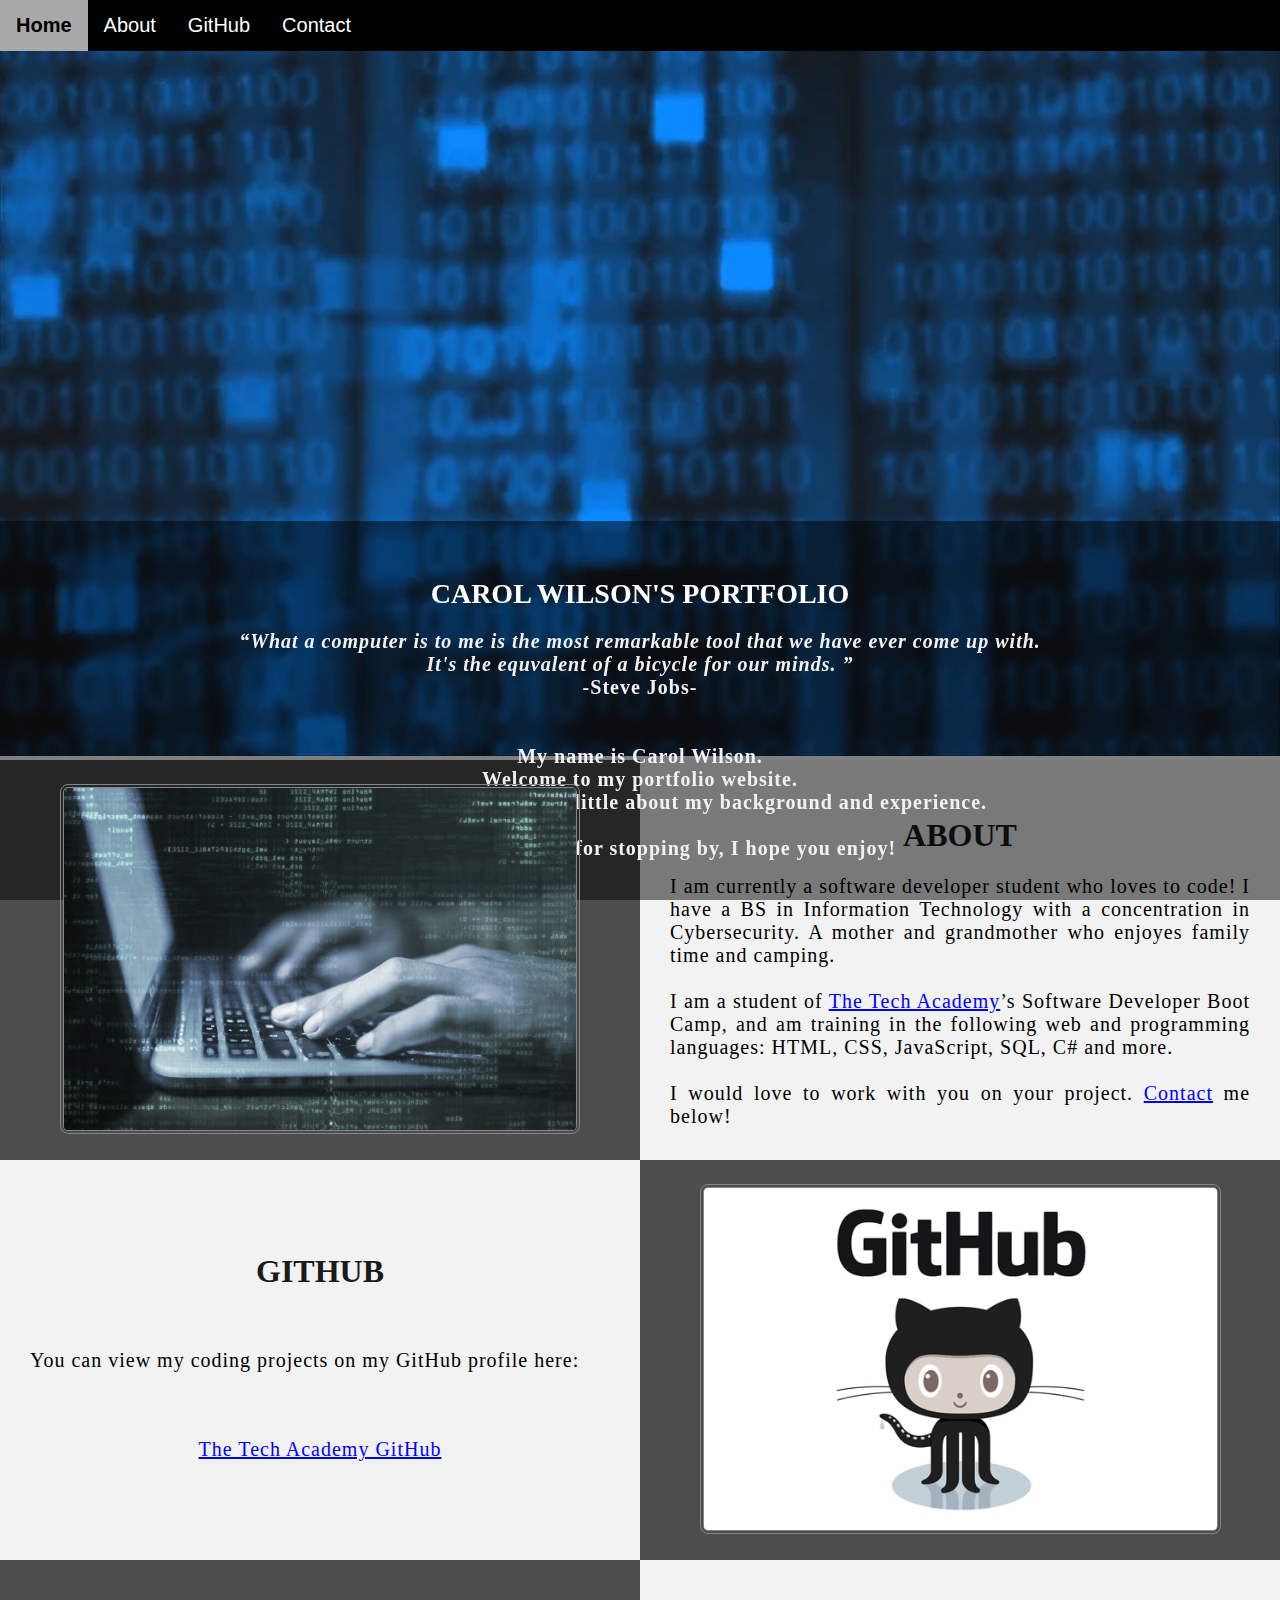
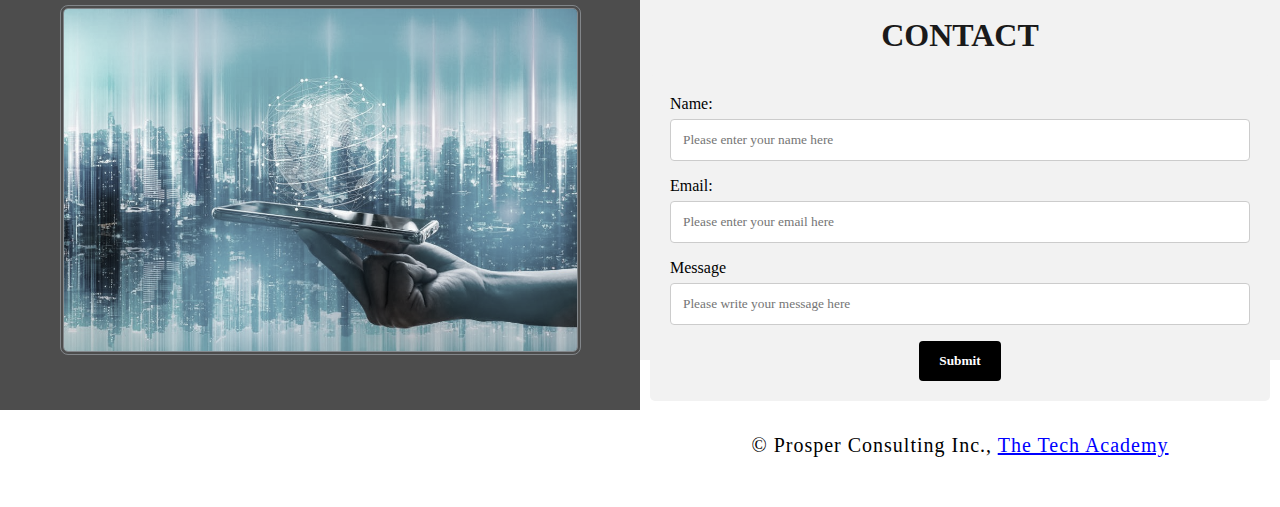
==== index.html @ 25f24794 "Okay" ====
<!DOCTYPE html>
<html>
<!-- Head -->
<head>
<meta charset="UTF-8">
<title>Carol Wilson</title>
<link rel="stylesheet" type="text/css"
href="./css/portfolio.css">
</head>
<!-- Body -->
<body class="Background">
<!-- Navbar -->
<div class="Navbar">
<a class="active" href="#Home">Home</a>
<a href="#About">About</a>
<a href="#GitHub">GitHub</a>
<a href="#Contact">Contact</a>
</div>
<!-- Home -->
<br> <!-- Breaks inserted to add space between navbar
and first heading -->
<br>
<!-- Video -->
<div id="Home">
<video autoplay muted loop id="Typing_video"> <!--
Makes the video play automatically, on a loop and with no sound -->
<source src="./video/blue_binary.mp4" 
type="video/mp4">
Your browser does not support HTML5 video. <!-
- Display message if video fails to run -->
</video>
</div>
<!-- Video text -->
<div class="Video_Text">
<h1 style="color:white;">Carol Wilson's Portfolio</h1>
<p>
<strong>
<center>
<q>What a computer is to me is
    the most remarkable tool
    that we have ever come up with. 
<br>It's the equvalent of a 
    bicycle for our minds.  
</q>
<br>-Steve
Jobs-<br>
<br><br>
My name is Carol Wilson.<br>
Welcome to my portfolio website.<br> On this page, I will tell you a little about my
background and experience.<br>
<br>Thank you so much for 
stopping by, I hope you enjoy!
</center>
</strong>
</p>
</div>
<!-- About section -->
<div class="Row" id="About">
<div class="Column_2"> <!-- Left column -->
<img src="./img/thumbnail_9.jpg"
alt="Laptop">
</div>

<div class="Column_1"> <!-- Right column -->
<h1>About</h2>
<p>I am currently a software developer student who loves
to code! I have a BS in Information Technology with a 
concentration in Cybersecurity.  A mother and grandmother who enjoyes 
family time and camping.<br><br>I am a student of <a
href="https://www.learncodinganywhere.com" target="_blank">The Tech
Academy</a>’s Software Developer Boot Camp, and am training
in the following web and programming languages: HTML, CSS,
JavaScript, SQL, C# and more. <br><br>I 
would love to work with you on your project. <a
href="#Contact">Contact</a> me below!</p>
</div>
</div>
<!-- GitHub section -->
<div class="Row" id="GitHub">
<div class="Column_1"> <!-- Left column -->
<br><br><h1>GitHub</h1><br>
<p>You can view my coding projects on
my GitHub profile here:<br><br><br>
<center><a
href="https://github.com/clwilson625" target="_blank">The Tech
Academy GitHub</a></center></p>
</div>
<div class="Column_2"> <!-- Right column -->
<a href="https://github.com/the-tech-academy"
target="_blank"><img src="img/github-logo.jpg" alt="GitHub">
</a>
</div>
</div>
<!-- Contact section -->
<div class="Row" id="Contact">
<div class="Column_3"> <!-- Contact image, left column
-->
<img src="img/thumbnail_11.jpg"
alt="Contact_Image">
</div>
<div class="Column_1"> <!-- Contact form, right
"column" -->
<h1>Contact</h2>
<form action="" method="get">
    <label>Name:</label>
    <input type="text"
    placeholder="Please enter your name here"> 
    <label>Email:</label>
    <input type="text"
    id="Email" name="Email" 
    placeholder="Please enter your email here">
    <label>Message</label>
    <input type="text"
    id="Message" name="Message"
    placeholder="Please write your message here">
    <input type="submit" value="Submit">
</form>    <!--
This specifies where to send the form data and how; it is left blank -
->
<label>Name:</label>
<input type="text"
placeholder="Please enter your name here">
<label>Email:</label>
<input type="text"
id="Email" name="Email" placeholder="Please enter your email here">
<label>Message:</label>
<input type="text"
id="Message" name="Message" placeholder="Please write your message
here">
<input type="submit"
value="Submit">
</form>
</div>
</div>
<!-- Footer section -->
<footer>
<p>
<center>&copy Prosper Consulting Inc., <a
href="https://learncodinganywhere.com/">The Tech Academy</a></center>
<br>
</p>
</footer>
</body>
</html>
---- css/portfolio.css ----
/* Body */
body {
	margin: 0%; /* This ensures our site displays all the way to the edge of the browser screen */
}


/* Navbar */
.Navbar {
	overflow: hidden; /* This ensures that any content that overflows beyond the boundary of our nav bar is not displayed */
	background-color: black; /* This colors the navbar black */
	position: fixed; /* This keeps the navbar at the top of the screen as we scroll */
	top: 0; /* This ensures no space is displayed above the navbar */
	width: 100%; /* This makes the navbar span the entire width of the page */
	z-index: 1; /*This ensures other elements don't display over the navbar */
}

/* Navbar text */
.Navbar a {
	float: left; /* This specifies that the text floats on the left on the navbar */
	display: block; /* This ensures that other text will be displayed on the same line or row, instead of a new line */
	color: white; /* This is the font color for text on our navbar */
	padding: 14px 16px; /* This adds padding around our text */
	text-decoration: none; /* This gets rid of the underlines under the text on our navbar */
	font-family: Avant Garde, Helvetica; /* This specifies the font family for text on our navbar */
	font-size: 20px; /* This specifies the font size for text on our navbar */
	text-align: center; /* This centers the text within its container */
}

/* Navbar hover effect */
.Navbar a:hover {
	background-color: #F4F4F4; /*  This defines the background color that will display when you hover over the text on the navbar */
	color: black; /* This defines the font color that will display when you hover over the text on the navbar */
	font-weight: bold; /* This makes the text on the navbar bold when hovered over */
}

/* Navbar home button */
.Navbar a.active { /* The active selector styles a link */
  background-color: darkgray;  /* This specifies the background color behind the Home button on the navbar */ 
}

/* Video */
#Typing_Video {
	position: fixed; /* This fixes our video to the page  */
	right: 0; /* This ensures no space between the edge of the video and the edge of the page */
	bottom: 0; /* This ensures no space between the edge of the video and the edge of the page */
    min-width: 100%; /* This ensures the video is displayed across the full width of the page */
    z-index: -1;
}

/* Text over the video */ 
.Video_Text { 
	background: rgba(0, 0, 0, 0.5); /* This provides a semi-transparent background for the text to sit over */
    color: white; 
    text-align: center;
    width: 100%;
	padding: 20px; /* This adds padding around the text so that the background goes slightly beyond the text */
    margin-top: 23%;
    
    box-sizing: border-box;
    font-family: Arial, Helvetica, sans-serif;
    font-size: 14px;

    position: relative;
    max-width: 100%;
    margin: 0 auto;

    position: absolute;
    bottom: 0;
    background: rgb(0,0,0);
    background: rgba(0,0,0,0.5);
    color: #f1f1f1;
    width: 100%;
    padding: 20px;
}

/* Table - this section covers the styling of the columns and rows within our table */
* { /* The asterisk is a universal selector that applies this effect to all elements on the page */
	box-sizing: border-box; /* This creates a box with a border within which we will place most of our text */
}

.Column_1 {
	float: left;  
	width: 50%; /* This ensures one column takes up half the page width */
	padding: 10px; 
	padding-top: 3%; /* This ensures there is space between the top of the column and our headings */
	height: 400px; /* This sets the height of our column at 400 pixels - if you change the text within the columns, you will need to adjust the column heights accordingly */
	background-color: #f2f2f2; 
}

.Column_2 {
	float: left;
	width: 50%;
	padding: 10px;
	padding-top: 1.9%;
	height: 400px;
	background-color: #4d4d4d;
}

.Column_3 {
	float: left;
	width: 50%;
	padding: 10px;
	padding-top: 3.5%;
	height: 450px;
	background-color: #4d4d4d;
}

.Row:after { /* This inserts something after the content of selected elements */
	content: ""; /* By leaving this blank, we are allowing the footer (covered lower down) to be displayed - removing it makes the footer overwrite a column */
	display: table; /* The display property specifies the type of display behavior; the table value tells the browser to treat the element as a table */
	clear: both; /* This clears any other elements from floating on the left or the right of an element */
}

/* Heading 1 elements */
h1 {
	text-transform: uppercase; /* We are capitalizing our headings */
	font-family: "Raleway"; 
	text-align: center;
	margin-top: 3%; /* We are adding a small margin above the headings */
	color: #1a1a1a;
}

/* Paragraph elements */
p {
	font-family: Perpetua, Rockwell Extra Bold;
	text-align: justify;
	letter-spacing: 1px; /* This expands the text slightly */
	font-size: 20px;
	padding-left: 20px;
	padding-right: 20px;
}

/* Center align elements - this embraces all centered text */
center {
	font-family: Perpetua, Rockwell Extra Bold;
	text-align: center;
	letter-spacing: 1px;
	font-size: 20px;
	padding-left: 20px;
	padding-right: 20px;
}

/* Anchor elements */
a {
	color: blue; /* We are ensuring all links are blue */
}

/* Quotation elements */
q {
	font-style: italic;
	font-weight: bold;
}

/* Image elements */
img {
	filter: grayscale(75%); /* This rids our pictures of 75% of their color */
    border-radius: 8px; /* This causes our images to have slightly rounded edges */
    max-width: 100%; 
    height: 350px; 
	margin-left: auto; /* This in combination with margin-right: auto centers our images */
    margin-right: auto;
    display: block;	/* By specifying block display we can ensure our images are able to be centered */
    border: 4px double #778899;
}

/* Contact form */
input[type=text] { /* This covers the input sections of the contact form */
	width: 100%;
	padding: 12px;
    border: 1px solid #ccc; /* We are setting a solid border and its colors */
    border-radius: 4px; 
    box-sizing: border-box;
    margin-top: 6px;
    margin-bottom: 16px;
    resize: vertical; /* This specifies how an element is resized; vertical allows the user to resize the height of the element */
    font-family: Perpetua, Rockwell Extra Bold; 
}

/* Submit button */
input[type=submit] { /* This covers the submit button for the contact form */
	background-color: black;
	color: white;
	font-weight: bold;
	padding: 12px 20px;
	border: none;
	border-radius: 4px;
	cursor: pointer;
	display: block;
	margin-left: auto;
	margin-right: auto; 
	font-family: Perpetua, Rockwell Extra Bold;
}

/* Hover effect for submit button */
input[type=submit]:hover {
	background-color: white; /* Makes the background turn white when hovered over */
	color: black; /* Makes the font turn black when hovered over */
	font-weight: bold; /* Makes the font bold when hovered over */
	transform: scale(1.5); /* Makes the button increase 1.5 times in size */ 
	transition: transform 1.5s; /* Makes the transform effect last 1.5 seconds from start to finish */
}

/* Form elememt */
form { 
	border-radius: 5px; 
	background-color: #f2f2f2;
	padding: 20px;
	font-family: "Raleway";
}

/* Center align element hover effect */
center:hover {
	transition: transform 2s;
	transform: scale(1.1);
}

/* Paragraph element hover effect */
p:hover {
	color: #00004d;	
    transition: transform 1s;
	transform: scale(1.01);
}

/* Heading 1 element hover effect */
h1:hover {
	color: black;
	font-weight: normal; /* Makes the text no longer bold when hovered over */ 
}

/* Image element hover effects */
img:hover {
	filter: grayscale(5%);  /* Brings back most of the image's color when hovered over */
    transition: transform 1s;
	transform: scale(1.1);
}

/* Footer element */
footer {
	padding: 2%;
    background-color:white;
}
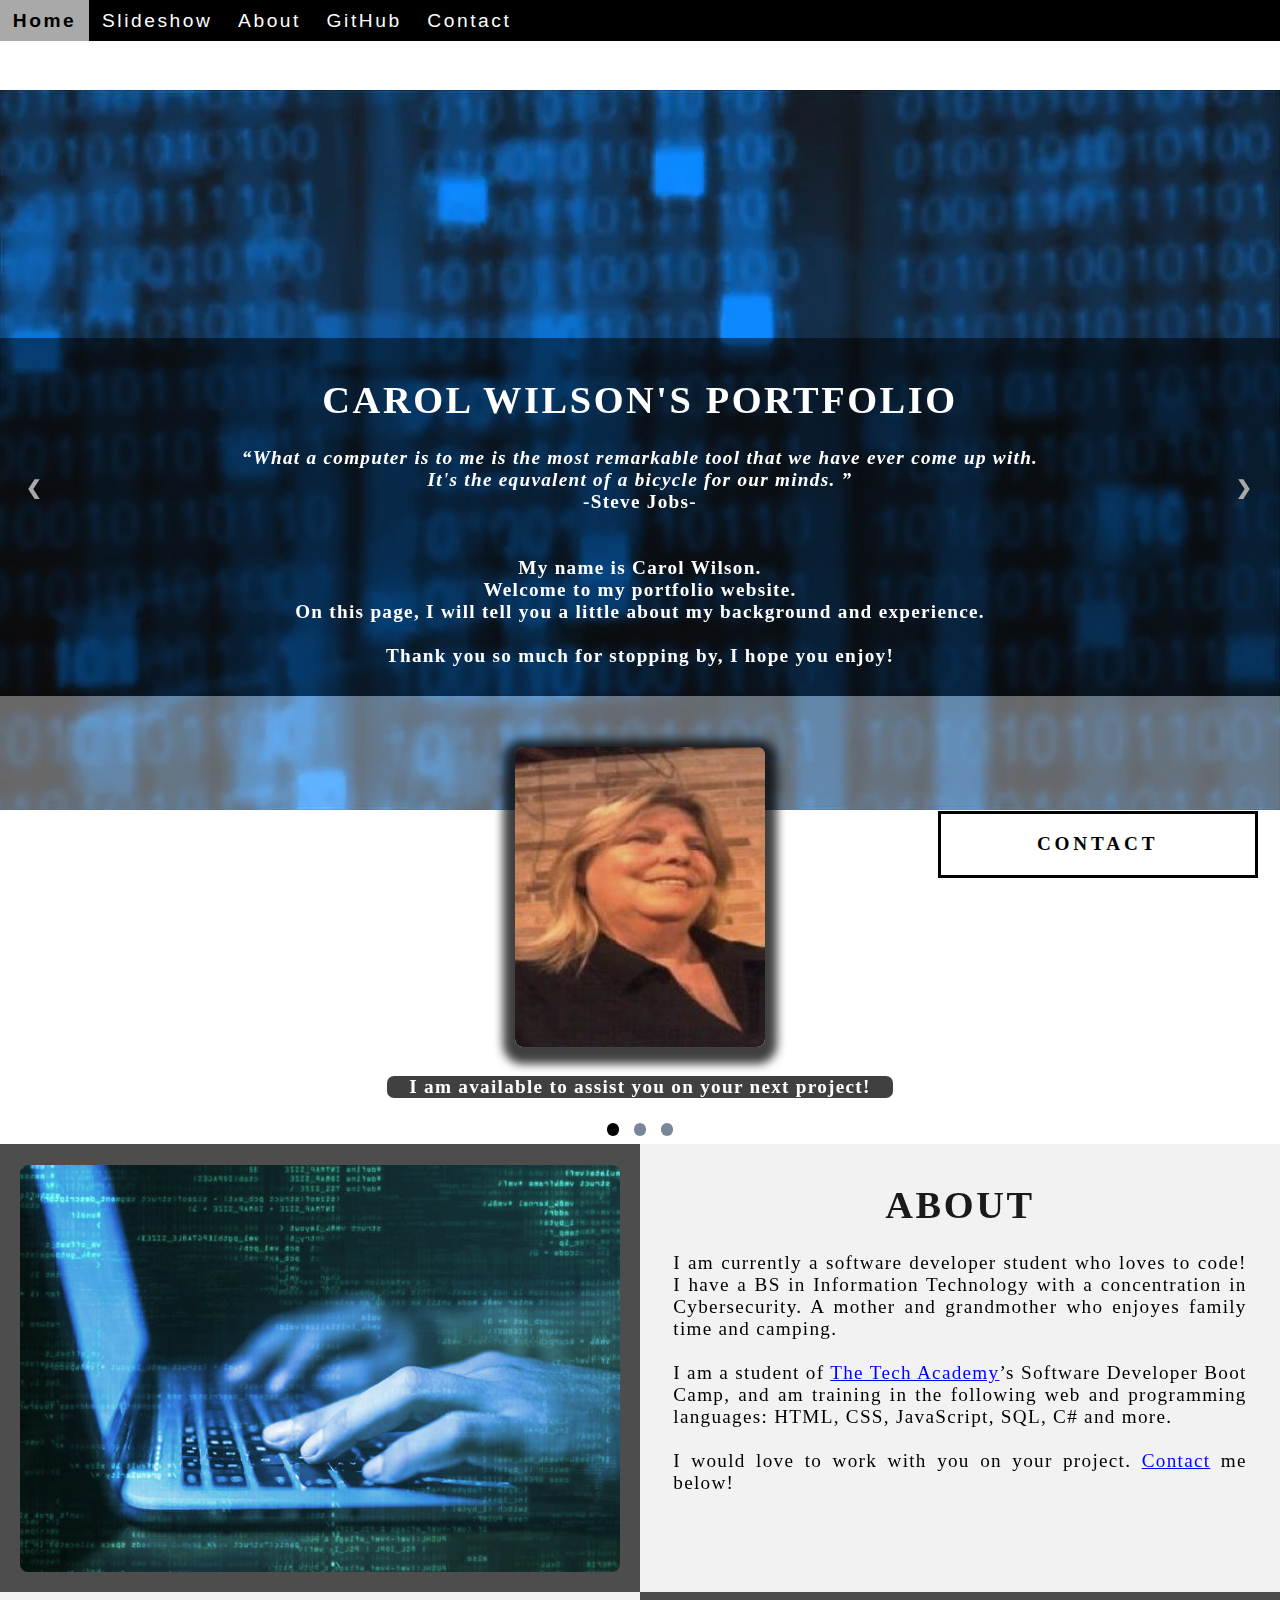
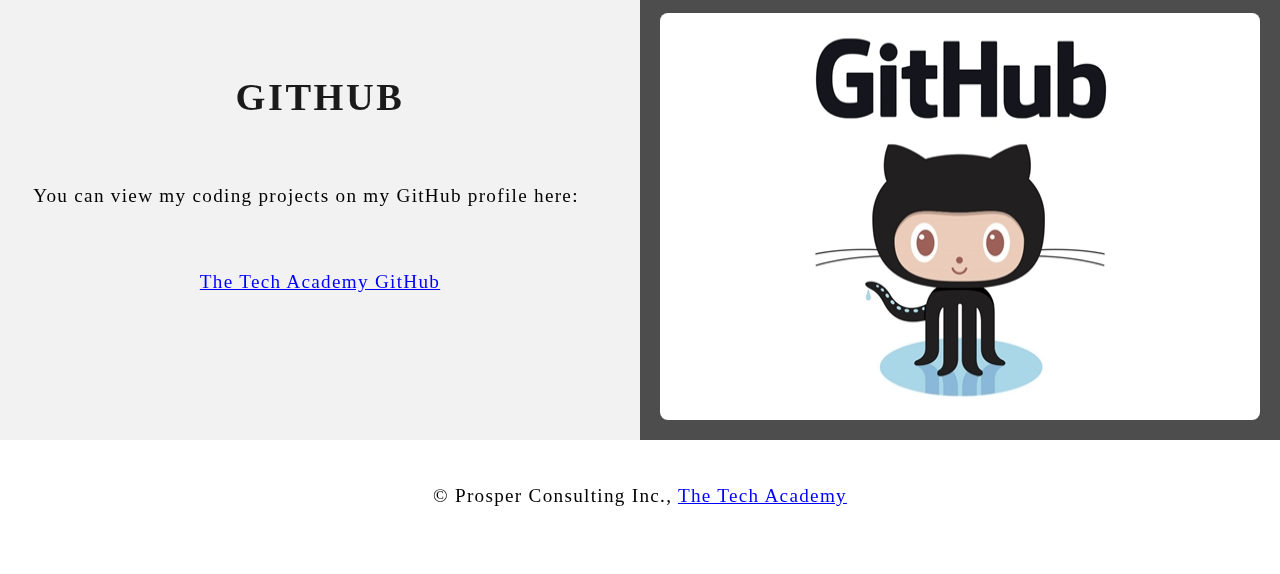
==== commit aeb595f1: "Rearrange files" ====
--- a/index.html
+++ b/index.html
@@ -1,59 +1,102 @@
 <!DOCTYPE html>
 <html>
-<!-- Head -->
-<head>
+    <!-- Head -->
+    <head>
 <meta charset="UTF-8">
 <title>Carol Wilson</title>
-<link rel="stylesheet" type="text/css"
-href="./css/portfolio.css">
+<link rel="stylesheet" type="text/css" href="./css/portfolio.css">
 </head>
-<!-- Body -->
-<body class="Background">
-<!-- Navbar -->
-<div class="Navbar">
-<a class="active" href="#Home">Home</a>
-<a href="#About">About</a>
-<a href="#GitHub">GitHub</a>
-<a href="#Contact">Contact</a>
+    <!-- Body -->
+        <body class="Background">
+    <!-- Navbar -->
+        <div class="Navbar">
+            <a class="active" href="#Home">Home</a>
+            <a href="#Slideshow">Slideshow</a>  <!--New section for slideshow-->
+            <a href="#About">About</a>
+            <a href="#GitHub">GitHub</a>
+            <a onclick="openForm()" ondblclick="closeForm()">Contact</a>  <!--This makes it so that our openForm
+function runs when we click Contact on the nav bar-->
+        </div>
+    <!-- Home -->
+        <div id="Home">
+            <br> <!-- Breaks inserted to add space between navbar
+            and first heading -->
+            <br>
+    <!-- Video -->
+
+        <video autoplay muted loop id="Typing_video"> <!--
+            Makes the video play automatically, on a loop and with no sound -->
+        <source src="./video/blue_binary.mp4" type="video/mp4">
+    Your browser does not support HTML5 video. <!-- Display message if video fails to run -->
+        </video>
+    </div>
+        <!-- Video text -->
+            <div class="Video_Text">
+                <h1 style="color:white;">Carol Wilson's Portfolio</h1>
+        <p>
+            <strong>
+                <center>
+                    <q>What a computer is to me is
+                    the most remarkable tool
+                    that we have ever come up with. 
+                <br>It's the equvalent of a 
+                    bicycle for our minds.  
+                    </q>
+                <br>-Steve
+                Jobs-<br>
+                <br><br>
+                    My name is Carol Wilson.<br>
+                    Welcome to my portfolio website.<br> 
+                    On this page, I will tell you a little about my
+                    background and experience.<br>
+                    <br>Thank you so much for 
+                    stopping by, I hope you enjoy!
+                </center>
+            </strong>
+        </p>
+    </div>
+        <!-- Slideshow section-->
+            <div id="Slideshow">
+                <div id="Slideshow_Background">
+                    <div id="Slideshow_Container">
+
+                <div class="mySlides fade">
+            <div class="Slide_Number">1 / 3</div>
+                    <img class="Slide_Show_Images" src="./img/carol2.jpg" width="225" height="125">
+                    <div class="text">I am available to assist you on your next project!</div>
+                </div>
+                <div class="mySlides fade">
+                    <div class="Slide_Number">2 / 3</div>
+                    <img class="Slide_Show_Images" src="img/htmlcss.jpg" weight="225" height="125">
+                    <div class="text">I am a full-stack developer student.<br>
+                        I have been trained in HTML5, CSS3, and JavaScript.</div>
+                        
+                </div>
+                <div class="mySlides fade">
+                    <div class="Slide_Number">3 / 3</div>
+                    <img class="Slide_Show_Images" src="img/javascript.png" width="225" height="125" >
+                    <div class="text">Contact me now!</div>
+                </div>
+                
+                
+                    <div class="text">
+                        <a onclick="openForm()" href="#Contact"
+                        style="color:white;"></a>
+                    </div>
+                </div>
+                <a class="Previous" onclick="plusSlides(-1)">&#10094;</a>
+                <a class="Next" onclick="plusSlides(1)">&#10095;</a>
+        </div>
+        <br>
+        <div style="text-align:center">
+            <span class="dot" onclick="currentSlide(1)"></span>    
+            <span class="dot" onclick="currentSlide(2)"></span>
+            <span class="dot" onclick="currentSlide(3)"></span>        
+        
+        </div>
+    </div>
 </div>
-<!-- Home -->
-<br> <!-- Breaks inserted to add space between navbar
-and first heading -->
-<br>
-<!-- Video -->
-<div id="Home">
-<video autoplay muted loop id="Typing_video"> <!--
-Makes the video play automatically, on a loop and with no sound -->
-<source src="./video/blue_binary.mp4" 
-type="video/mp4">
-Your browser does not support HTML5 video. <!-
-- Display message if video fails to run -->
-</video>
-</div>
-<!-- Video text -->
-<div class="Video_Text">
-<h1 style="color:white;">Carol Wilson's Portfolio</h1>
-<p>
-<strong>
-<center>
-<q>What a computer is to me is
-    the most remarkable tool
-    that we have ever come up with. 
-<br>It's the equvalent of a 
-    bicycle for our minds.  
-</q>
-<br>-Steve
-Jobs-<br>
-<br><br>
-My name is Carol Wilson.<br>
-Welcome to my portfolio website.<br> On this page, I will tell you a little about my
-background and experience.<br>
-<br>Thank you so much for 
-stopping by, I hope you enjoy!
-</center>
-</strong>
-</p>
-</div>
+
 <!-- About section -->
 <div class="Row" id="About">
 <div class="Column_2"> <!-- Left column -->
@@ -91,47 +134,37 @@
 </a>
 </div>
 </div>
+</div>
 <!-- Contact section -->
-<div class="Row" id="Contact">
-<div class="Column_3"> <!-- Contact image, left column
--->
-<img src="img/thumbnail_11.jpg"
-alt="Contact_Image">
+<div id="Contact">
+    <button onclick="openForm()" class="Pop_Up_Button"> CONTACT </button>
+    <div class="form-popup" id="myForm">
+        <form action="https://formspree.io/info@learncodinganywhere.com" method="POST" 
+        class="form-container">  <!--We are using a free online service from
+        https://formspree.io/ to send our contact form to an email address of our choosing.  
+        This will not run unless live on the internet.  This will have to be pushed to your online website 
+        first-->
+
+            <h1>Contact</h1>
+            <label for="name"><b>Name</b></label>
+            <input type="text" placeholder="Type your name here" name="name"required>
+
+            <label for="phone"><b>Phone</b></label>
+            <input type="text" placeholder="Enter your phone number here" name="phone">
+
+            <label for "email"><b>Email</b></label>
+            <input type="text" placeholder="Type your email address here" name="email" required>
+
+            <label for="message"><b>Message</b></label>
+            <input type="text" placeholder="Type your message here" name="message">
+
+            <button type="submit" class="btn">SUBMIT</button>
+            <button type="button" class="btn cancel" onclick="closeForm()">CLOSE</button>
+    </form>
+    </div>
 </div>
-<div class="Column_1"> <!-- Contact form, right
-"column" -->
-<h1>Contact</h2>
-<form action="" method="get">
-    <label>Name:</label>
-    <input type="text"
-    placeholder="Please enter your name here"> 
-    <label>Email:</label>
-    <input type="text"
-    id="Email" name="Email" 
-    placeholder="Please enter your email here">
-    <label>Message</label>
-    <input type="text"
-    id="Message" name="Message"
-    placeholder="Please write your message here">
-    <input type="submit" value="Submit">
-</form>    <!--
-This specifies where to send the form data and how; it is left blank -
-->
-<label>Name:</label>
-<input type="text"
-placeholder="Please enter your name here">
-<label>Email:</label>
-<input type="text"
-id="Email" name="Email" placeholder="Please enter your email here">
-<label>Message:</label>
-<input type="text"
-id="Message" name="Message" placeholder="Please write your message
-here">
-<input type="submit"
-value="Submit">
-</form>
-</div>
-</div>
+
+
 <!-- Footer section -->
 <footer>
 <p>
@@ -140,5 +173,6 @@
 <br>
 </p>
 </footer>
+<script src="./JS/sample_Portfolio.js"></script>
 </body>
 </html>--- a/css/portfolio.css
+++ b/css/portfolio.css
@@ -1,6 +1,22 @@
+
+/* This will affect the entire document */
+
+html {
+	scroll-behavior: smooth; /* This will ensure that the page scrolling is smooth when the nav bar is clicked */ 
+}
 /* Body */
 body {
 	margin: 0%; /* This ensures our site displays all the way to the edge of the browser screen */
+	opacity: 1; /* This and the transition affect the page loading in effect */
+	transition: 3s opacity; /* This causes a 3 second fade in, this can be changed for your chosing */
+	letter-spacing: .2vw;
+	font-family: Avant Garde, Helvetica;
+	font-size: 1.5vw;
+}
+/* This section contributes to the fade effect for the page and occurs when the page is loaded */
+body.fade_out {
+	opacity: .1;  /* This sets the level of opacity at the start of the page load */
+	transition: none;
 }
 
 
@@ -12,6 +28,9 @@
 	top: 0; /* This ensures no space is displayed above the navbar */
 	width: 100%; /* This makes the navbar span the entire width of the page */
 	z-index: 1; /*This ensures other elements don't display over the navbar */
+   position: fixed;
+	-webkit-animation: moveNav 5s; /* Safari 4.0 - 8.0 */
+   animation: moveNav 5s;
 }
 
 /* Navbar text */
@@ -19,11 +38,34 @@
 	float: left; /* This specifies that the text floats on the left on the navbar */
 	display: block; /* This ensures that other text will be displayed on the same line or row, instead of a new line */
 	color: white; /* This is the font color for text on our navbar */
-	padding: 14px 16px; /* This adds padding around our text */
+	padding: .75vw 1vw; /* This adds padding around our text */
 	text-decoration: none; /* This gets rid of the underlines under the text on our navbar */
 	font-family: Avant Garde, Helvetica; /* This specifies the font family for text on our navbar */
-	font-size: 20px; /* This specifies the font size for text on our navbar */
+	font-size: 1.5vw; /* This specifies the font size for text on our navbar */
 	text-align: center; /* This centers the text within its container */
+   position: relative;
+	-webkit-animation: movenavText 5.75s; /* Safari 4.0 - 8.0 */
+   animation: movenavText 5.75s;
+	letter-spacing: .2vw;
+}
+
+/*  The animation effect for moving the nav bar in from above the top of the screen upon page load */
+@keyframes moveNav {
+	from {left: -100vw;}
+	to {top: 0vw;}
+}
+
+/* the animation effect for moving the nav bar in from above the top of the screen upon page load */
+@keyframes movenavText {
+	from {top: -100vw;}
+	to {top: 0vw;}
+}
+
+/* This animation effect causes the overlay video text to move up from the bottom of the page upon
+page load */
+@keyframes movevideoText {
+	from {top: -100vw;}
+	to {top: 0px;}
 }
 
 /* Navbar hover effect */
@@ -31,90 +73,208 @@
 	background-color: #F4F4F4; /*  This defines the background color that will display when you hover over the text on the navbar */
 	color: black; /* This defines the font color that will display when you hover over the text on the navbar */
 	font-weight: bold; /* This makes the text on the navbar bold when hovered over */
+	cursor: pointer;
+	-webkit-transition-duration: 1s;
+	transition-duration: 1s;
 }
 
 /* Navbar home button */
 .Navbar a.active { /* The active selector styles a link */
-  background-color: darkgray;  /* This specifies the background color behind the Home button on the navbar */ 
+  background-color: darkgray; /* This specifies the background color behind the Home button on 
+the navbar */
+}
+
+/* This causes the video to zoom out from a zoomed in position upon page load */
+
+@keyframes zoominoutsinglefeatured {
+	0% {
+		transform: scale (1.5,1.5);
+	}
+	100% {
+		transform: scale (1,1);
+	}
 }
 
 /* Video */
-#Typing_Video {
+#Typing_video {
 	position: fixed; /* This fixes our video to the page  */
 	right: 0; /* This ensures no space between the edge of the video and the edge of the page */
 	bottom: 0; /* This ensures no space between the edge of the video and the edge of the page */
-    min-width: 100%; /* This ensures the video is displayed across the full width of the page */
-    z-index: -1;
-}
+	min-height: 100%; /* This ensures the video is displayed across the full width of the page */
+	width: 100%;
+	top: 0;
+	z-index: -1;
+	animation: zoominoutsinglefeatured 5s;
+}
+
 
 /* Text over the video */ 
 .Video_Text { 
 	background: rgba(0, 0, 0, 0.5); /* This provides a semi-transparent background for the text to sit over */
     color: white; 
-    text-align: center;
     width: 100%;
-	padding: 20px; /* This adds padding around the text so that the background goes slightly beyond the text */
-    margin-top: 23%;
-    
-    box-sizing: border-box;
-    font-family: Arial, Helvetica, sans-serif;
-    font-size: 14px;
-
-    position: relative;
-    max-width: 100%;
-    margin: 0 auto;
-
-    position: absolute;
-    bottom: 0;
-    background: rgb(0,0,0);
-    background: rgba(0,0,0,0.5);
-    color: #f1f1f1;
-    width: 100%;
-    padding: 20px;
-}
-
-/* Table - this section covers the styling of the columns and rows within our table */
-* { /* The asterisk is a universal selector that applies this effect to all elements on the page */
-	box-sizing: border-box; /* This creates a box with a border within which we will place most of our text */
+	padding-top: .1vh; /* This adds padding around the text so that the background goes slightly beyond the text */
+	padding-bottom: 1vh;
+	margin-top: 23%;
+   position: relative;
+	 -webkit-animation: moveNav 4s; /* Safari 4.0 - 8.0 */
+	animation: movevideoText 4s;
+}
+	
+/* Slideshow Styling */
+	#Slideshow_Background {
+		background:rgba(255,255,255, 0.35);  /* This will create a slightly transparent white background
+		that is placed over the video */
+	}	
+
+	.mySlides {
+		display: none;
+	}
+
+	@-webkit-keyframes fade {
+		from {opacity: .4}
+		to {opacity: 1}
+	}
+	@keyframes fade {
+		from {opacity: .4}
+		to {opacity: 1}
+	}
+
+	/* Slideshow section / container */
+	#Slideshow_Container {
+		width: 39.5vw;
+		height: auto;
+		padding-top: 4%;
+		padding-bottom: 4%;
+		position: relative;
+		margin: auto;
+	}
+
+	/* Images contained within slideshow */
+	.Slide_Show_Images {
+		vertical-align: middle;
+		height: auto;
+		box-shadow: 0px 5px 10px 12px rgba(0, 0, 0, 0.75);
+		width: auto;
+	}
+
+	/* Next and previous buttons */
+	.Previous, .Next {
+		cursor: pointer;
+		position:absolute;
+		top: 50%;
+		width: auto;
+		padding: 2vw;
+		margin-top: -0vw;
+		color: darkgray;
+		font-weight: bold;
+		font-size: 1.5vw;
+		border-radius: 0 3px 3px 0;
+		user-select: none;
+		transition: 0.6s ease;
+	}
+
+	/* Positioning the right hand next button */
+	.Next {
+		right: 0;
+		border-radius: 3px 0 0 3px;
+	}
+
+	/* Hover effect on slide show buttons */
+	.Previous:hover, .Next:hover {
+		background-color: rgba(0, 0, 0, 0.8);
+		color: white;
+	}
+
+	/* Slideshow text */
+	.text {
+		color: white;
+		position: absolute;
+		bottom: 0;
+		width: 100%;
+		text-align: center;
+		font-family: Perpetua, Rockwell Extra Bold;
+		letter-spacing: .1vw;
+		font-size: 1.5vw;
+		background-color: rgba(0, 0, 0, 0.75);
+		font-weight: bold;
+		border-radius: 7px 7px 7px 7px;
+	}
+
+	/* Number text (1/4, 2/4, etc.) we have set this display to none, which means these are hidden */
+	.Slide_Number {
+		color: white;
+		position: absolute;
+		top: 0;
+		font-family: Perpetua, Rockwell Extra Bold;
+		letter-spacing: .1vw;
+		font-size: 1.5vw;
+		font-weight: bold;
+		display: none;
+	} 
+
+	/* The dots under the slideshow */
+	.dot {
+		cursor: pointer;
+		height: 1vw;
+		width: 1vw;
+		margin: .25vw;
+		background-color:#778899;
+		border-radius: 50%;
+		display: inline-block;
+		transition: background-color 0.6s ease;
+		position: relative;
+		z-index: 1;
+	}
+
+	/* Hover effect for slideshow dots */
+	.active, .dot:hover {
+		background-color: black;
+	}
+
+	/* Fading animation for slideshow */
+	.fade {
+		-webkit-animation-name: fade;
+		-webkit-animation-duration: 1.5s;
+		animation-name: fade;
+		animation-duration: 1.5s;
+	}
+
+	/* Table - this sectin covers the styling of the columns and rows within our table */
+	* { /* The asterkisk is a universal selector that applies this effect to all elements on the page */
+		box-sizing: border-box;  /* This will create a box with a border within which we will place
+	most of our text */
 }
 
 .Column_1 {
-	float: left;  
+	float: left;
 	width: 50%; /* This ensures one column takes up half the page width */
-	padding: 10px; 
-	padding-top: 3%; /* This ensures there is space between the top of the column and our headings */
-	height: 400px; /* This sets the height of our column at 400 pixels - if you change the text within the columns, you will need to adjust the column heights accordingly */
-	background-color: #f2f2f2; 
+	padding: 1.6%;
+	background-color: #f2f2f2;
+	height: 448px; /* May need to adjust this to fit your content */
 }
 
 .Column_2 {
 	float: left;
 	width: 50%;
-	padding: 10px;
-	padding-top: 1.9%;
-	height: 400px;
+	padding: 1.6%; 
+	height: 448px; /* May need to adjust this to fit your content */
 	background-color: #4d4d4d;
 }
 
-.Column_3 {
-	float: left;
-	width: 50%;
-	padding: 10px;
-	padding-top: 3.5%;
-	height: 450px;
-	background-color: #4d4d4d;
-}
-
-.Row:after { /* This inserts something after the content of selected elements */
-	content: ""; /* By leaving this blank, we are allowing the footer (covered lower down) to be displayed - removing it makes the footer overwrite a column */
-	display: table; /* The display property specifies the type of display behavior; the table value tells the browser to treat the element as a table */
-	clear: both; /* This clears any other elements from floating on the left or the right of an element */
+.Row:after { /* This insers something after the content of selected elements */
+	content: ""; /* By leaving this blank, we are allowing the footer (covered lower down)
+		to be displayed - removing it makes the footer overwrite a column */
+	display: table; /* This display property specifies the type of display behavior; the
+		table value tells the browser to treat the element as a table */
+	clear: both; /* This clears any other elements from floating on the left
+		or the right of an element */
 }
 
 /* Heading 1 elements */
 h1 {
 	text-transform: uppercase; /* We are capitalizing our headings */
-	font-family: "Raleway"; 
+	font-family: "Times New Roman", Times, serif;
 	text-align: center;
 	margin-top: 3%; /* We are adding a small margin above the headings */
 	color: #1a1a1a;
@@ -124,25 +284,25 @@
 p {
 	font-family: Perpetua, Rockwell Extra Bold;
 	text-align: justify;
-	letter-spacing: 1px; /* This expands the text slightly */
-	font-size: 20px;
-	padding-left: 20px;
-	padding-right: 20px;
+	letter-spacing: .1vw; /* This expands the text slightly */
+	font-size: 1.5vw;
+	padding-left: 1vw;
+	padding-right: 1vw;
 }
 
 /* Center align elements - this embraces all centered text */
 center {
 	font-family: Perpetua, Rockwell Extra Bold;
 	text-align: center;
-	letter-spacing: 1px;
-	font-size: 20px;
-	padding-left: 20px;
-	padding-right: 20px;
+	letter-spacing: .1vw;
+	font-size: 1.5vw;
+	padding-left: 5vw;
+	padding-right: 5vw;
 }
 
 /* Anchor elements */
 a {
-	color: blue; /* We are ensuring all links are blue */
+	color: blue; /* we are ensuring all links are blue */
 }
 
 /* Quotation elements */
@@ -153,89 +313,149 @@
 
 /* Image elements */
 img {
-	filter: grayscale(75%); /* This rids our pictures of 75% of their color */
-    border-radius: 8px; /* This causes our images to have slightly rounded edges */
-    max-width: 100%; 
-    height: 350px; 
-	margin-left: auto; /* This in combination with margin-right: auto centers our images */
-    margin-right: auto;
-    display: block;	/* By specifying block display we can ensure our images are able to be centered */
-    border: 4px double #778899;
-}
-
-/* Contact form */
-input[type=text] { /* This covers the input sections of the contact form */
-	width: 100%;
-	padding: 12px;
-    border: 1px solid #ccc; /* We are setting a solid border and its colors */
-    border-radius: 4px; 
-    box-sizing: border-box;
-    margin-top: 6px;
-    margin-bottom: 16px;
-    resize: vertical; /* This specifies how an element is resized; vertical allows the user to resize the height of the element */
-    font-family: Perpetua, Rockwell Extra Bold; 
-}
-
-/* Submit button */
-input[type=submit] { /* This covers the submit button for the contact form */
-	background-color: black;
-	color: white;
-	font-weight: bold;
-	padding: 12px 20px;
-	border: none;
-	border-radius: 4px;
-	cursor: pointer;
-	display: block;
-	margin-left: auto;
-	margin-right: auto; 
-	font-family: Perpetua, Rockwell Extra Bold;
-}
-
-/* Hover effect for submit button */
-input[type=submit]:hover {
-	background-color: white; /* Makes the background turn white when hovered over */
-	color: black; /* Makes the font turn black when hovered over */
-	font-weight: bold; /* Makes the font bold when hovered over */
-	transform: scale(1.5); /* Makes the button increase 1.5 times in size */ 
-	transition: transform 1.5s; /* Makes the transform effect last 1.5 seconds from start to finish */
-}
-
-/* Form elememt */
-form { 
-	border-radius: 5px; 
-	background-color: #f2f2f2;
-	padding: 20px;
-	font-family: "Raleway";
+	filter: grayscale(25%); /* This rids the pictures of 75% of their color */
+	border-radius: 8px;
+	max-width: 100%;
+	height: 100%;
+	margin: auto auto auto auto;
+	display: block; /* Byspecifying block display we can ensre ourimages are able
+		to be centered */
 }
 
 /* Center align element hover effect */
 center:hover {
 	transition: transform 2s;
-	transform: scale(1.1);
+	transform: scale (1.1);
 }
 
 /* Paragraph element hover effect */
 p:hover {
-	color: #00004d;	
-    transition: transform 1s;
-	transform: scale(1.01);
+	color: #00004d;
+	transition: transofrm 1s;
+	transform: scale (1.01);
 }
 
 /* Heading 1 element hover effect */
 h1:hover {
 	color: black;
-	font-weight: normal; /* Makes the text no longer bold when hovered over */ 
+	font-weight: normal; /* Makes the text no longer bold when hovered over */
 }
 
 /* Image element hover effects */
 img:hover {
-	filter: grayscale(5%);  /* Brings back most of the image's color when hovered over */
-    transition: transform 1s;
-	transform: scale(1.1);
+	filter: grayscale (2%); /* brings back most of the image's color when hovered over */
+	transition: transform 1s;
+	transform: scale (1.1);
+}
+/* Contact form styling */
+/* Makes contact form button slide in from right on page load */
+@keyframes movePopup {
+	from {right: -40vw;}
+	to {bottom: 1.75vw;}
+}
+
+/* Button used to open the contact form - fixed at the bottom of the page */
+.Pop_Up_Button {
+	bottom: 1.75vw;
+	right: 1.75vw;
+	width: 25vw;
+	background-color: white;
+	color: black;
+	border: solid;
+	cursor: pointer;
+	position: fixed;
+	-webkit-animation: movePopup 5s;
+	animation: movePopup 5s;
+}
+
+/* the popup form - hidden by default */
+.form-popup {
+	border: 3px solid #f0f1f0;
+	z-index: 8;
+	display: none;
+	position: fixed;
+	bottom: 6px;
+	right: 6px;
+}
+
+/* Form styling */
+.form-container {
+	max-width: 49vw;
+	padding: 9px; background-color: white;
+}
+
+/* Input fields */
+.form-container input[type=text], .form-container input [type=password] {
+	width: 100%;
+	padding: .93vw;
+	margin: .6vw 0 .6vw 0;
+	border: none;
+	background: Gainsboro;
+	font-family: Helvetica, Avant Garde;
+	font-size: 1vw;
+}
+
+/* Submit button */
+.form-container .btn {
+	background-color: white;
+	color: black;
+	border-color: black;
+	margin-bottom: 1vh;
+}
+
+/* Close button */
+.form-container .cancel {
+	background-color: black;
+	color: white;
+	border-color: gray;
+}
+
+/*Button stylong */
+button {
+	font-family: "Trebuchet MS", Optima;
+	letter-spacing: .3vw;
+	font-size: 1.5vw;
+	font-weight: bold;
+	padding: 1.5vw 1.5vw;
+	border-style: solid;
+	cursor: pointer;
+	width: 100%;
+	height: auto;
+}
+
+/* Hover effect for buttons */ 
+button:hover, .form-container .btn:hover {
+	color: white;
+	background-color: black;
+	-webkit-transition-duration: 1s;
+	transition-duration: 1s;
+	border-style: solid;
+	border-color: silver;
+}
+.form-container .cancel:hover {
+	color: white;
+	background-color: darkred;
+	-webkit-transition-duration: 1s;
+	transition-duration: 1s;
+	border-style: solid;
+	border-color: black;
 }
 
 /* Footer element */
 footer {
 	padding: 2%;
-    background-color:white;
-}+	background-color: white;
+}
+
+
+
+
+
+
+
+
+
+
+
+
+    